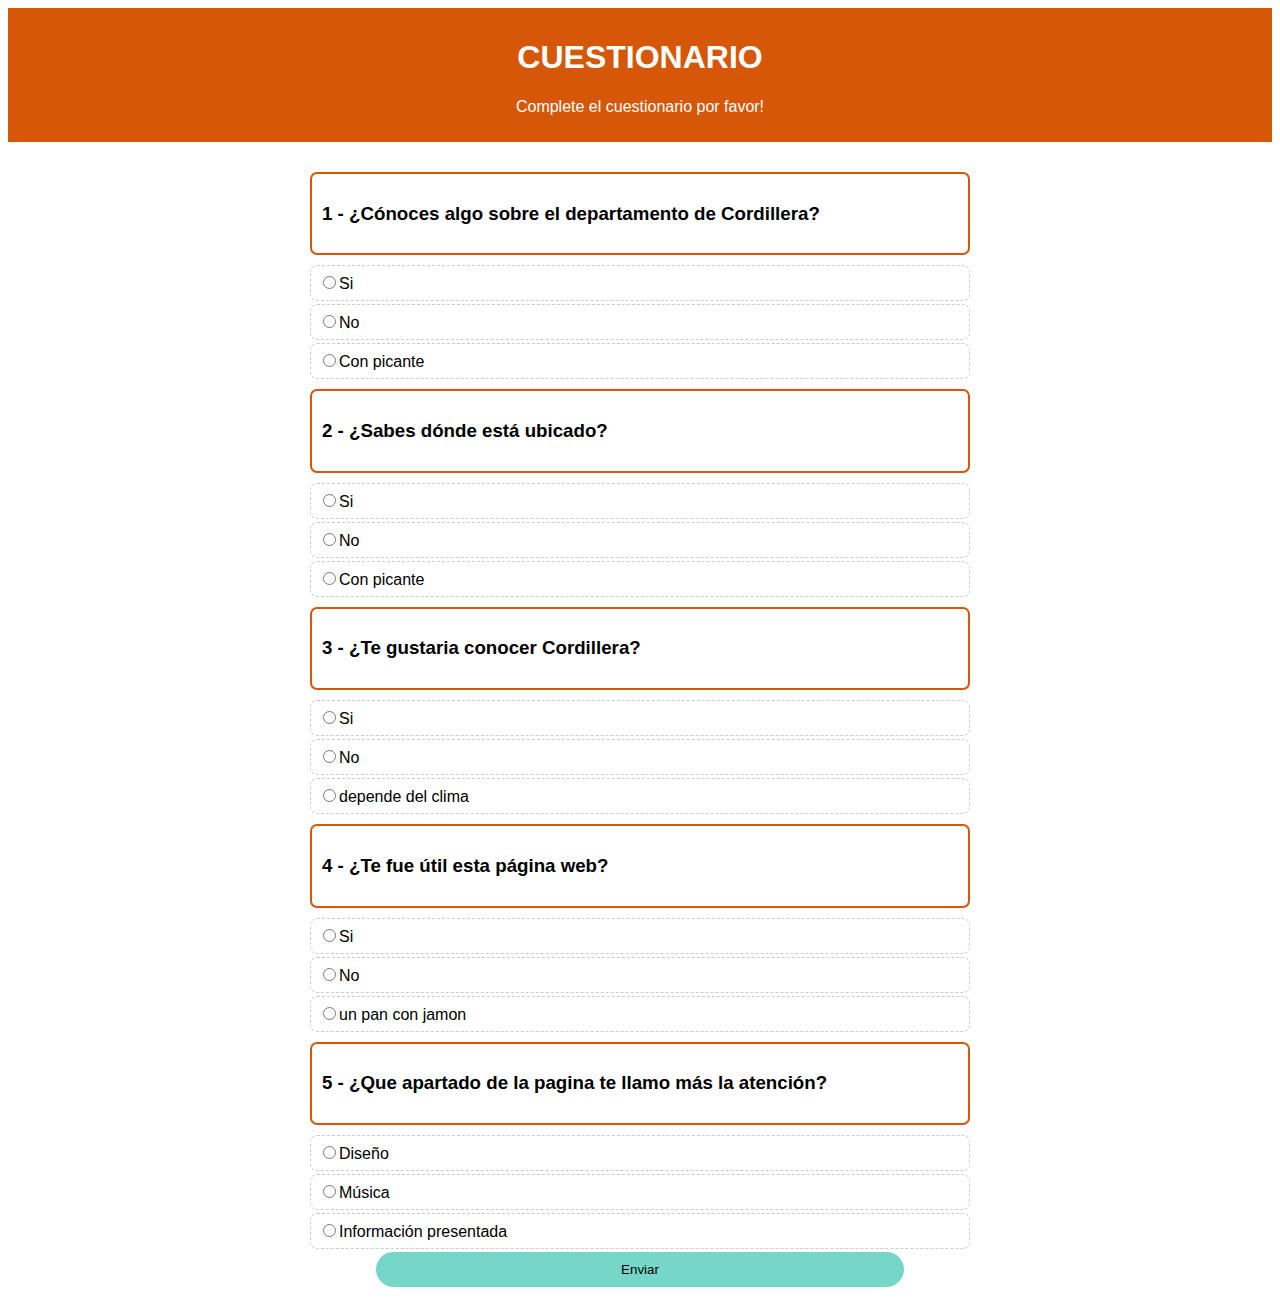
==== formulario.html @ c549ab56 "seccion de gastronomia, incompleto" ====
<!DOCTYPE html>
<html lang="en">
<head>
    <meta charset="UTF-8">
    <meta name="viewport" content="width=device-width, initial-scale=1.0">
    <link rel="stylesheet" href="formulario.css">
    <title>CordiPageForms</title>
</head>
<body>
    <header>
        <h1>CUESTIONARIO</h1>
        <p>Complete el cuestionario por favor!</p>
    </header>

    <div class="container">
        <form>
        <section id="p0">
            <h3>1 - ¿Cónoces algo sobre el departamento de Cordillera?</h3>
        </section>
        <label>
            <input type="radio" value="1" name="p0">Si
        </label>
        <label>
            <input type="radio" value="2" name="p0">No
        </label>
        <label>
            <input type="radio" value="3" name="p0">Con picante
        </label>
        </section>
        <section id="p1">
            <h3>2 - ¿Sabes dónde está ubicado?</h3>
        </section>
        <label>
            <input type="radio" value="1" name="p1">Si
        </label>
        <label>
            <input type="radio" value="2" name="p1">No
        </label>
        <label>
            <input type="radio" value="3" name="p1">Con picante
        </label>
        </section>
        <section id="p2">
            <h3>3 - ¿Te gustaria conocer Cordillera?</h3>
        </section>
        <label>
            <input type="radio" value="1" name="p2">Si 
        </label>
        <label>
            <input type="radio" value="2" name="p2">No
        </label>
        <label>
            <input type="radio" value="3" name="p2">depende del clima
        </label>
        </section>
        <section id="p3">
            <h3>4 - ¿Te fue útil esta página web?</h3>
        </section>
        <label>
            <input type="radio" value="1" name="p3">Si
        </label>
        <label>
            <input type="radio" value="2" name="p3">No
        </label>
        <label>
            <input type="radio" value="3" name="p3">un pan con jamon
        </label>
        </section>
        <section id="p4">
            <h3>5 - ¿Que apartado de la pagina te llamo más la atención?</h3>
        </section>
        <label>
            <input type="radio" value="1" name="p4">Diseño
        </label>
        <label>
            <input type="radio" value="2" name="p4">Música
        </label>
        <label>
            <input type="radio" value="3" name="p4">Información presentada
        </label>
        </section>
        <button type="submit">Enviar</button>
        </form>
    </div>
    <script href="formulario.js"></script>
</body>
</html>
---- formulario.css ----
*{
    box-sizing: border-box;
    font-family: sans-serif, Tahoma, Verdana;
}

header {
    text-align: center;
    background: #d65708;
    color:white;
    padding: 10px 0;
}

.container {
    max-width: 700px;
    margin: auto;
    padding: 20px;
}

section {
    border: 2px solid #d65708;
    border-radius: 7px;
    padding: 10px;
    margin: 10px 0;
}

label {
    display: block;
    padding: 7px;
    border-radius: 7px;
    cursor: pointer;
    border: 1px dashed #ccc;
    margin-bottom: 3px;
}

label:hover {
    background: #e38131;
}

button {
    width: 80%;
    display: block;
    margin: auto;
    padding: 10px;
    background-color: #76d7c8;
    border: none;
    cursor: pointer;
    border-radius: 20px;
}

button:hover {
    background: #d65708;
    color: white;
}
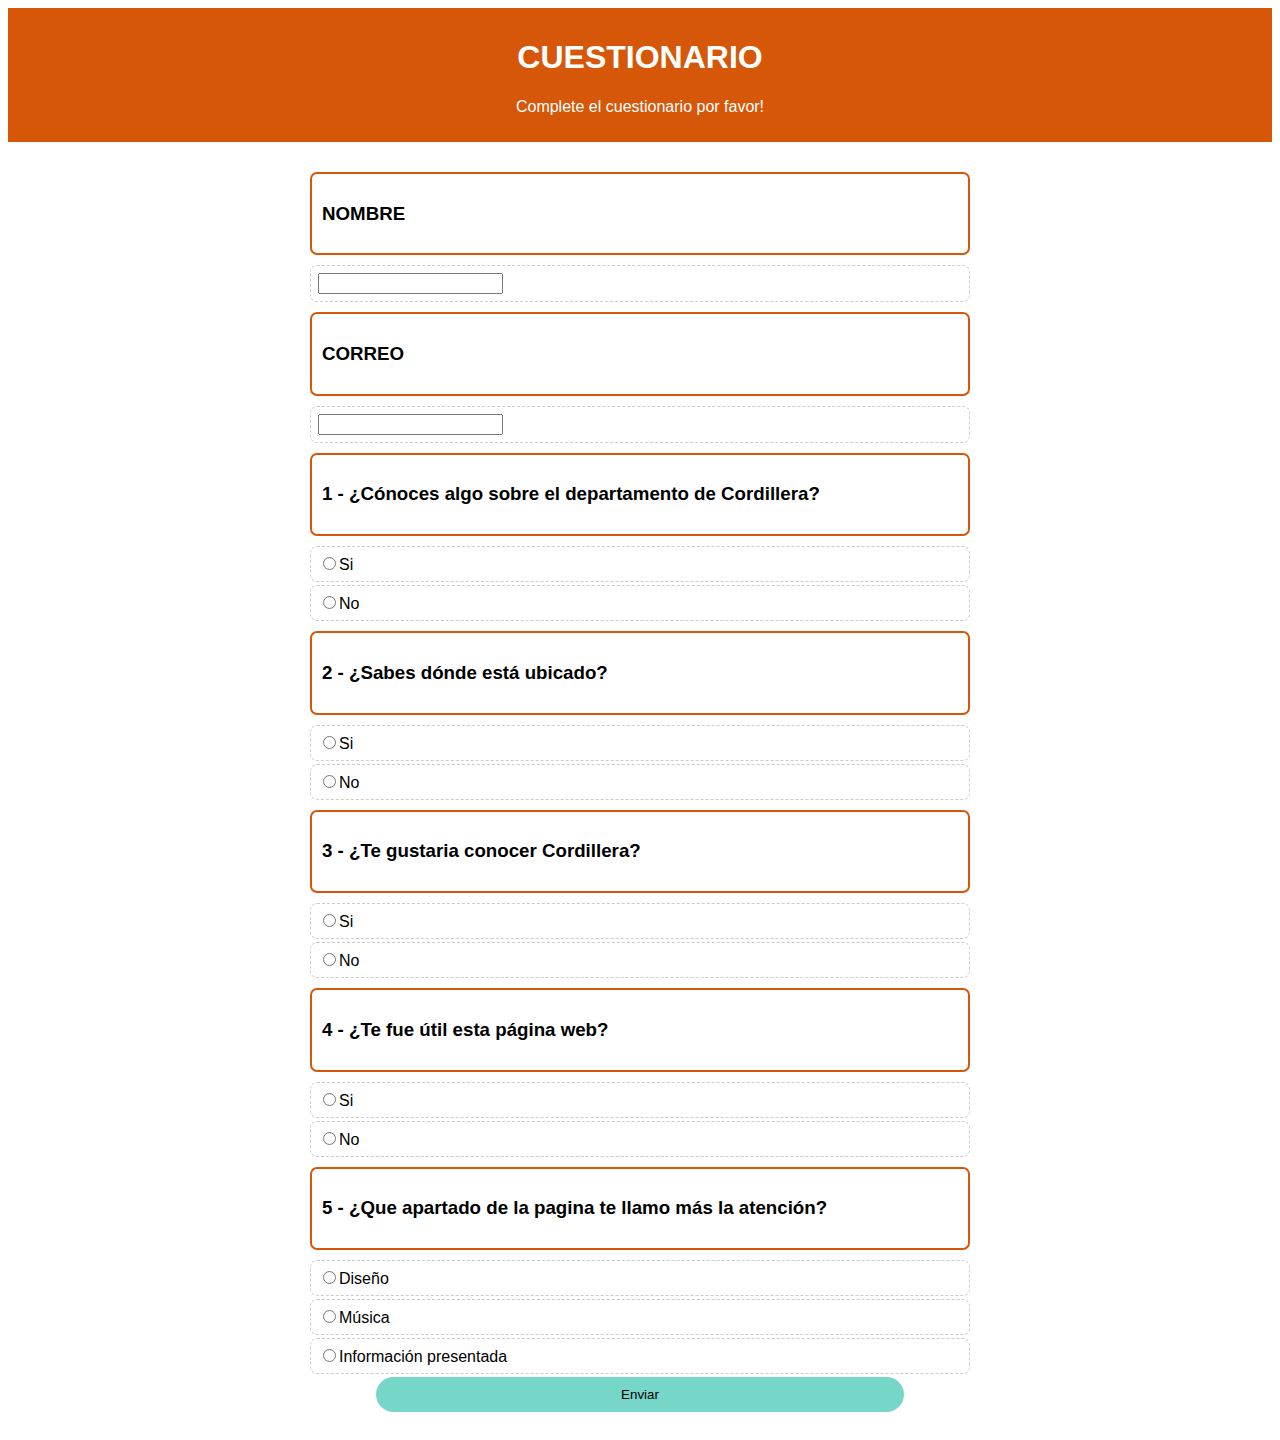
==== commit c5d1ee06: "secciones varias,formulariofuncional,tablas,carrusel" ====
--- a/formulario.html
+++ b/formulario.html
@@ -13,75 +13,77 @@
     </header>
 
     <div class="container">
-        <form>
+        <form action="https://formsubmit.co/gabrielzeroichi@gmail.com" method="POST">
+            <section id="p01">
+                <h3>NOMBRE</h3>
+            </section>
+            <label>
+                <input type="text"  name="name">
+            </label>
+            <section id="p02">
+                <h3>CORREO</h3>
+            </section>
+            <label>
+                <input type="email"  name="email" required>
+            </label>
+            </section>
         <section id="p0">
             <h3>1 - ¿Cónoces algo sobre el departamento de Cordillera?</h3>
         </section>
         <label>
-            <input type="radio" value="1" name="p0">Si
+            <input type="radio" value="1" name="Conoces_el_departamento">Si
         </label>
         <label>
-            <input type="radio" value="2" name="p0">No
-        </label>
-        <label>
-            <input type="radio" value="3" name="p0">Con picante
+            <input type="radio" value="2" name="Conoces_el_departamento">No
         </label>
         </section>
         <section id="p1">
             <h3>2 - ¿Sabes dónde está ubicado?</h3>
         </section>
         <label>
-            <input type="radio" value="1" name="p1">Si
+            <input type="radio" value="1" name="Sabes_donde_esta_ubicado">Si
         </label>
         <label>
-            <input type="radio" value="2" name="p1">No
-        </label>
-        <label>
-            <input type="radio" value="3" name="p1">Con picante
+            <input type="radio" value="2" name="Sabes_donde_esta_ubicado">No
         </label>
         </section>
         <section id="p2">
             <h3>3 - ¿Te gustaria conocer Cordillera?</h3>
         </section>
         <label>
-            <input type="radio" value="1" name="p2">Si 
+            <input type="radio" value="1" name="Te_gustaria_conocer_cordillera">Si 
         </label>
         <label>
-            <input type="radio" value="2" name="p2">No
-        </label>
-        <label>
-            <input type="radio" value="3" name="p2">depende del clima
+            <input type="radio" value="2" name="Te_gustaria_conocer_cordillera">No
         </label>
         </section>
         <section id="p3">
             <h3>4 - ¿Te fue útil esta página web?</h3>
         </section>
         <label>
-            <input type="radio" value="1" name="p3">Si
+            <input type="radio" value="1" name="Te_fue_la_pagina">Si
         </label>
         <label>
-            <input type="radio" value="2" name="p3">No
-        </label>
-        <label>
-            <input type="radio" value="3" name="p3">un pan con jamon
+            <input type="radio" value="2" name="Te_fue_la_pagina">No
         </label>
         </section>
         <section id="p4">
             <h3>5 - ¿Que apartado de la pagina te llamo más la atención?</h3>
         </section>
         <label>
-            <input type="radio" value="1" name="p4">Diseño
+            <input type="radio" value="1" name="Que_te_gusto_mas">Diseño
         </label>
         <label>
-            <input type="radio" value="2" name="p4">Música
+            <input type="radio" value="2" name="Que_te_gusto_mas">Música
         </label>
         <label>
-            <input type="radio" value="3" name="p4">Información presentada
+            <input type="radio" value="3" name="Que_te_gusto_mas">Información presentada
         </label>
         </section>
         <button type="submit">Enviar</button>
+
+        <input type="hidden" name="_next" value="http://127.0.0.1:5500/formulario.html">
         </form>
     </div>
-    <script href="formulario.js"></script>
 </body>
 </html>